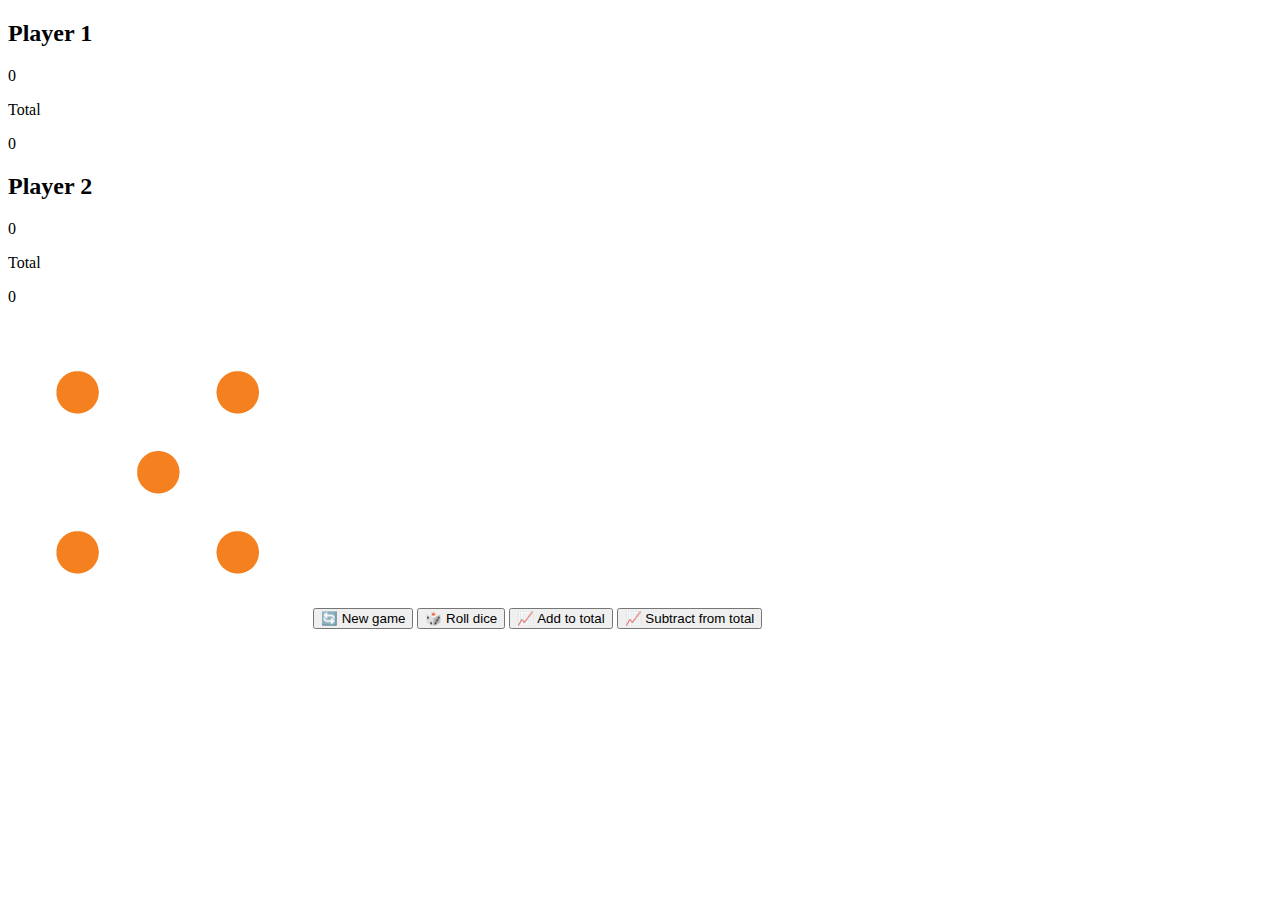
==== index.html @ 4d0f32ec "feat: added html content" ====
<!DOCTYPE html>
<html lang="en">
  <head>
    <meta charset="UTF-8" />
    <meta name="viewport" content="width=device-width, initial-scale=1.0" />
    <meta http-equiv="X-UA-Compatible" content="ie=edge" />
    <link rel="stylesheet" href="style.css" />
    <title>Counting Game</title>
  </head>
  <body>
    <main>
      <section class="player player-1 player-active">
        <h2 class="name" id="name-1">Player 1</h2>
        <p class="aim" id="aim-1">0</p>
        <div class="total">
          <p class="total-label">Total</p>
          <p class="total-score" id="total-1">0</p>
        </div>
      </section>
      <section class="player player-2">
        <h2 class="name" id="name-2">Player 2</h2>
        <p class="aim" id="aim-2">0</p>
        <div class="total">
          <p class="total-label">Total</p>
          <p class="total-score" id="total-2">0</p>
        </div>
      </section>

      <img src="images/dice5.png" alt="Playing dice" class="dice" />
      <button class="btn btn-new">🔄 New game</button>
      <button class="btn btn-roll">🎲 Roll dice</button>
      <button class="btn btn-add">📈 Add to total</button>
      <button class="btn btn-sub">📈 Subtract from total</button>
    </main>
    <script src="script.js"></script>
  </body>
</html>
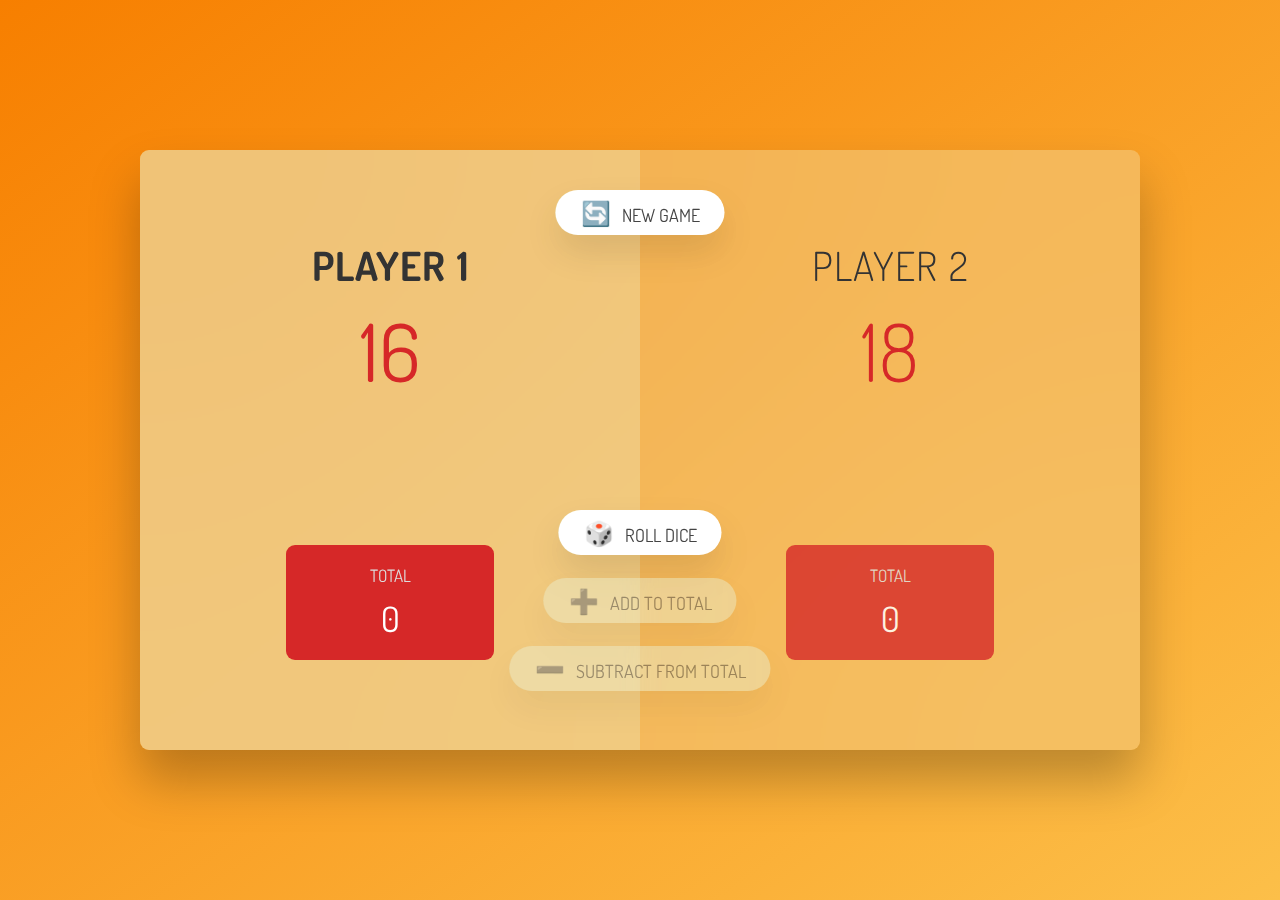
==== commit 96dfab9d: "feat: added back end functionality" ====
--- a/index.html
+++ b/index.html
@@ -29,8 +29,8 @@
       <img src="images/dice5.png" alt="Playing dice" class="dice" />
       <button class="btn btn-new">🔄 New game</button>
       <button class="btn btn-roll">🎲 Roll dice</button>
-      <button class="btn btn-add">📈 Add to total</button>
-      <button class="btn btn-sub">📈 Subtract from total</button>
+      <button class="btn btn-add">➕ Add to total</button>
+      <button class="btn btn-sub">➖ Subtract from total</button>
     </main>
     <script src="script.js"></script>
   </body>
--- a/style.css
+++ b/style.css
@@ -0,0 +1,178 @@
+@import url("https://fonts.googleapis.com/css2?family=Dosis&display=swap");
+
+* {
+  margin: 0;
+  padding: 0;
+  box-sizing: inherit;
+}
+
+html {
+  font-size: 62.5%;
+  box-sizing: border-box;
+}
+
+body {
+  font-family: "Dosis", sans-serif;
+  font-weight: 400;
+  height: 100vh;
+  color: #333;
+  background-image: linear-gradient(to top left, #fcbf49 0%, #f77f00 100%);
+  display: flex;
+  align-items: center;
+  justify-content: center;
+}
+
+/* LAYOUT */
+main {
+  position: relative;
+  width: 100rem;
+  height: 60rem;
+  background-color: rgba(234, 227, 183, 0.35);
+  backdrop-filter: blur(200px);
+  filter: blur();
+  box-shadow: 0 3rem 5rem rgba(0, 0, 0, 0.25);
+  border-radius: 9px;
+  overflow: hidden;
+  display: flex;
+}
+
+.player {
+  flex: 50%;
+  padding: 9rem;
+  display: flex;
+  flex-direction: column;
+  align-items: center;
+  transition: all 0.75s;
+}
+
+/* ELEMENTS */
+.name {
+  position: relative;
+  font-size: 4rem;
+  text-transform: uppercase;
+  letter-spacing: 1px;
+  word-spacing: 2px;
+  font-weight: 300;
+  margin-bottom: 1rem;
+}
+
+.aim {
+  font-size: 8rem;
+  font-weight: 300;
+  color: #d62828;
+  margin-bottom: auto;
+}
+
+.player-active {
+  background-color: rgba(234, 227, 183, 0.4);
+}
+.player-active .name {
+  font-weight: 700;
+}
+.player-active .aim {
+  font-weight: 400;
+}
+
+.player-active .total {
+  opacity: 1;
+}
+
+.total {
+  background-color: #d62828;
+  opacity: 0.8;
+  border-radius: 9px;
+  color: #fff;
+  width: 65%;
+  padding: 2rem;
+  text-align: center;
+  transition: all 0.75s;
+}
+
+.total-label {
+  text-transform: uppercase;
+  margin-bottom: 1rem;
+  font-size: 1.7rem;
+  color: #ddd;
+}
+
+.total-score {
+  font-size: 3.5rem;
+}
+
+/* ABSOLUTE POSITIONED ELEMENTS */
+.btn {
+  position: absolute;
+  left: 50%;
+  transform: translateX(-50%);
+  color: #444;
+  background: none;
+  border: none;
+  font-family: inherit;
+  font-size: 1.8rem;
+  text-transform: uppercase;
+  cursor: pointer;
+  font-weight: 400;
+  transition: all 0.2s;
+
+  background-color: rgba(255, 255, 255);
+  backdrop-filter: blur(10px);
+
+  padding: 0.7rem 2.5rem;
+  border-radius: 50rem;
+  box-shadow: 0 1.75rem 3.5rem rgba(0, 0, 0, 0.1);
+}
+
+.btn::first-letter {
+  font-size: 2.4rem;
+  display: inline-block;
+  margin-right: 0.7rem;
+}
+
+.btn-new {
+  top: 4rem;
+}
+.btn-roll {
+  top: 36rem;
+}
+.btn-add {
+  top: 42.8rem;
+}
+.btn-sub {
+  top: 49.6rem;
+}
+
+.btn:active {
+  transform: translate(-50%, 3px);
+  box-shadow: 0 1rem 2rem rgba(0, 0, 0, 0.15);
+}
+
+.btn:focus {
+  outline: none;
+}
+
+.dice {
+  position: absolute;
+  left: 50%;
+  top: 16.5rem;
+  transform: translateX(-50%);
+  height: 10rem;
+  box-shadow: 0 2rem 5rem rgba(0, 0, 0, 0.2);
+}
+
+.player-winner {
+  background-color: #003049;
+}
+
+.player-winner .name {
+  font-weight: 700;
+  color: #d62828;
+}
+
+.hidden {
+  display: none;
+}
+
+.disabled {
+  opacity: 0.5;
+  background-color: rgba(234, 227, 183);
+}
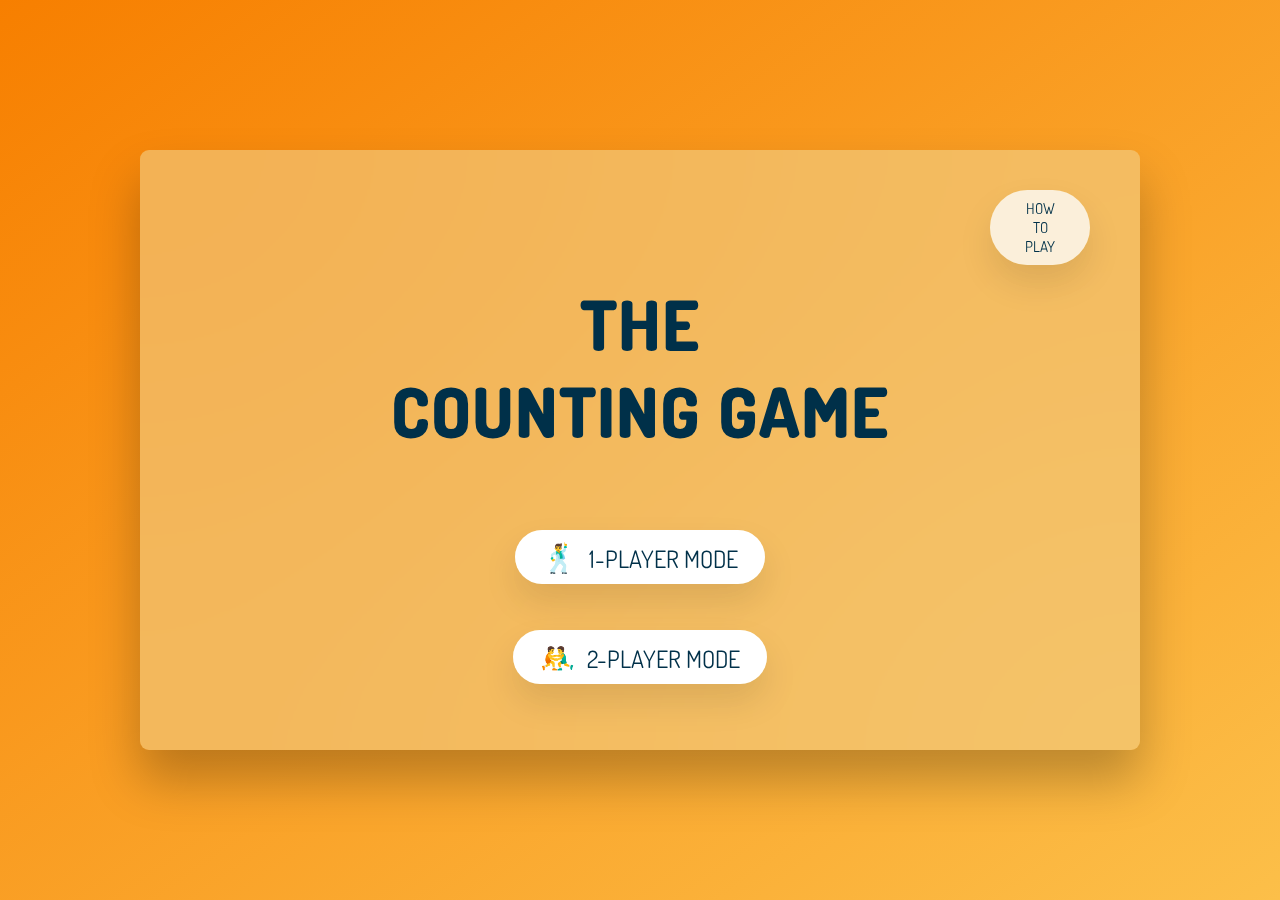
==== commit d76140a3: "feat: create home screen" ====
--- a/index.html
+++ b/index.html
@@ -4,34 +4,18 @@
     <meta charset="UTF-8" />
     <meta name="viewport" content="width=device-width, initial-scale=1.0" />
     <meta http-equiv="X-UA-Compatible" content="ie=edge" />
-    <link rel="stylesheet" href="style.css" />
+    <link rel="stylesheet" href="HomeStyle.css" />
     <title>Counting Game</title>
   </head>
   <body>
     <main>
-      <section class="player player-1 player-active">
-        <h2 class="name" id="name-1">Player 1</h2>
-        <p class="aim" id="aim-1">0</p>
-        <div class="total">
-          <p class="total-label">Total</p>
-          <p class="total-score" id="total-1">0</p>
-        </div>
-      </section>
-      <section class="player player-2">
-        <h2 class="name" id="name-2">Player 2</h2>
-        <p class="aim" id="aim-2">0</p>
-        <div class="total">
-          <p class="total-label">Total</p>
-          <p class="total-score" id="total-2">0</p>
-        </div>
-      </section>
+      <button class="btn btn-info">How to play</button>
 
-      <img src="images/dice5.png" alt="Playing dice" class="dice" />
-      <button class="btn btn-new">🔄 New game</button>
-      <button class="btn btn-roll">🎲 Roll dice</button>
-      <button class="btn btn-add">➕ Add to total</button>
-      <button class="btn btn-sub">➖ Subtract from total</button>
+      <h1 class="title">The<br />Counting Game</h1>
+
+      <button class="btn btn-mode1">🕺 1-Player mode</button>
+      <button class="btn btn-mode2">🤼‍♂️ 2-Player mode</button>
     </main>
-    <script src="script.js"></script>
+    <script src="HomeScript.js"></script>
   </body>
 </html>
--- a/HomeStyle.css
+++ b/HomeStyle.css
@@ -0,0 +1,115 @@
+@import url("https://fonts.googleapis.com/css2?family=Dosis&display=swap");
+@import url("https://fonts.googleapis.com/css2?family=Dosis:wght@800&display=swap");
+
+* {
+  margin: 0;
+  padding: 0;
+  box-sizing: inherit;
+}
+
+html {
+  font-size: 62.5%;
+  box-sizing: border-box;
+}
+
+body {
+  font-family: "Dosis", sans-serif;
+  font-weight: 400;
+  height: 100vh;
+  color: #003049;
+  background-image: linear-gradient(to top left, #fcbf49 0%, #f77f00 100%);
+  display: flex;
+  align-items: center;
+  justify-content: center;
+}
+
+/* LAYOUT */
+main {
+  position: relative;
+  width: 100rem;
+  height: 60rem;
+  background-color: rgba(234, 227, 183, 0.35);
+  background-color: rgba(234, 227, 183, 0.4);
+  backdrop-filter: blur(200px);
+  filter: blur();
+  box-shadow: 0 3rem 5rem rgba(0, 0, 0, 0.25);
+  border-radius: 9px;
+  overflow: hidden;
+  display: flex;
+}
+
+/* ABSOLUTE POSITIONED ELEMENTS */
+h1 {
+  position: absolute;
+  left: 50%;
+  transform: translateX(-50%);
+  top: 13rem;
+  color: #003049;
+  font-size: 6.9rem;
+  font-weight: 800;
+  text-transform: uppercase;
+  text-align: center;
+  letter-spacing: 1px;
+  word-spacing: 2px;
+  margin-bottom: 1rem;
+}
+
+.btn {
+  position: absolute;
+  left: 50%;
+  transform: translateX(-50%);
+  color: #003049;
+  background: none;
+  border: none;
+  font-family: inherit;
+  font-size: 2.4rem;
+  text-transform: uppercase;
+  cursor: pointer;
+  font-weight: 400;
+  transition: all 0.2s;
+
+  background-color: rgba(255, 255, 255);
+  backdrop-filter: blur(10px);
+
+  padding: 0.9rem 2.7rem;
+  border-radius: 60rem;
+  box-shadow: 0 1.75rem 3.5rem rgba(0, 0, 0, 0.1);
+}
+
+.btn::first-letter {
+  font-size: 2.8rem;
+  display: inline-block;
+  margin-right: 0.7rem;
+}
+
+.btn-info::first-letter {
+  font-size: 1.5rem;
+  margin-right: 0rem;
+}
+
+.btn-info {
+  left: 90%;
+  font-size: 1.5rem;
+  top: 4rem;
+  background-color: rgba(255, 255, 255, 0.7);
+}
+
+.btn-mode1 {
+  top: 38rem;
+}
+.btn-mode2 {
+  top: 48rem;
+}
+
+.btn:active {
+  transform: translate(-50%, 3px);
+  box-shadow: 0 1rem 2rem rgba(0, 0, 0, 0.15);
+}
+
+.btn:focus {
+  outline: none;
+}
+
+.hidden {
+  display: none;
+}
